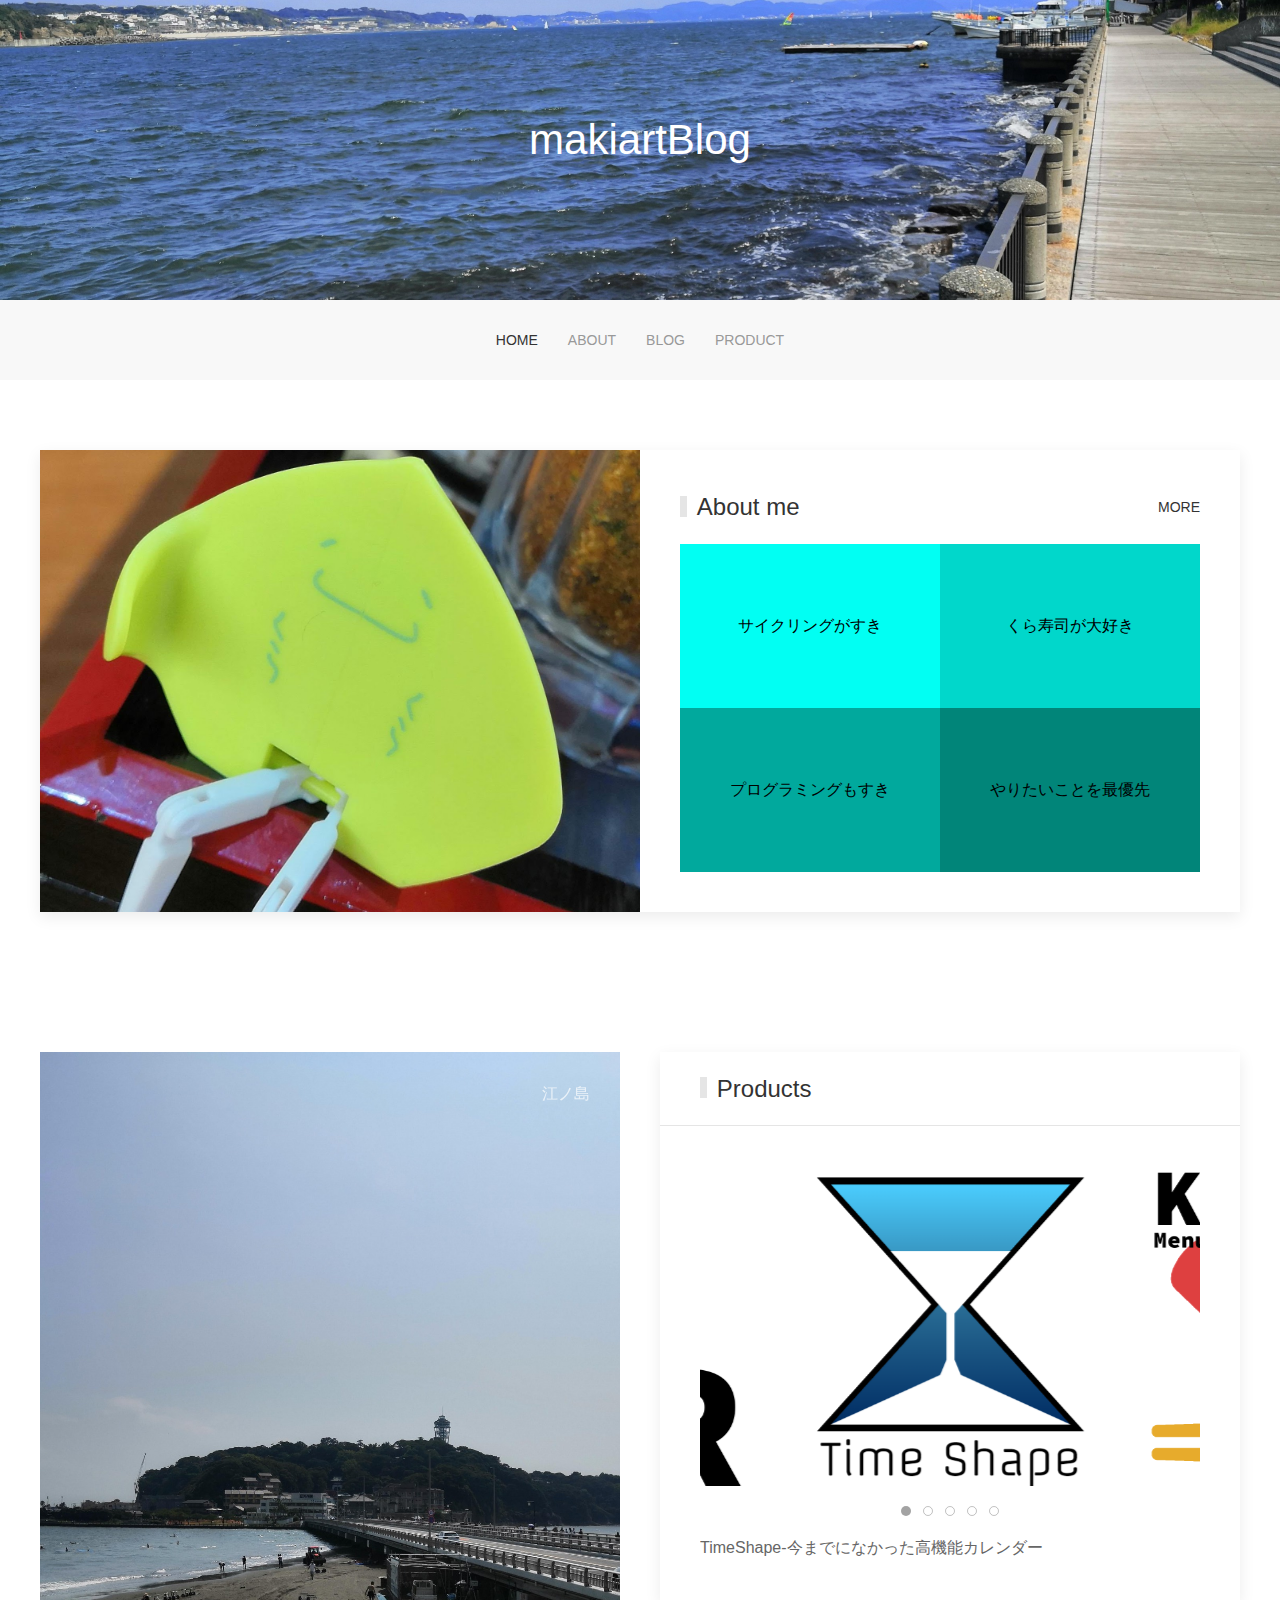
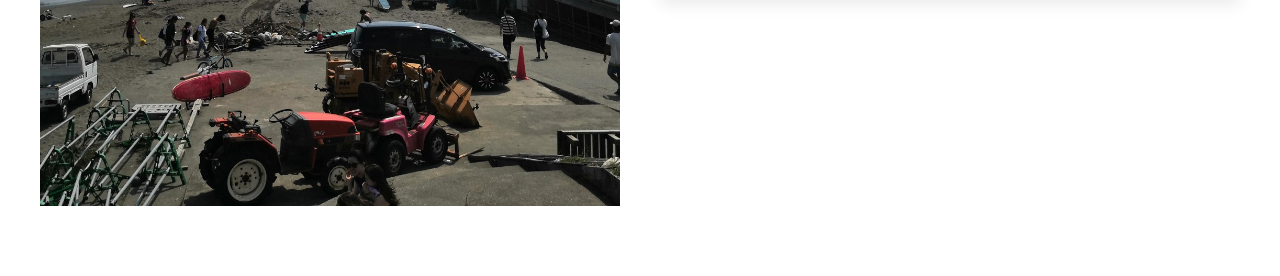
==== index.html @ 3af17baa "fix responsive setting" ====
<!DOCTYPE html>
<html>
<head>
    <title>Title</title>
    <meta charset="utf-8">
    <meta name="viewport" content="width=device-width, initial-scale=1">
    <link rel="stylesheet" href="static/css/uikit.min.css"/>
    <link rel="stylesheet" href="static/css/mycolor.css">
    <script src="static/js/uikit.min.js"></script>
    <script src="static/js/uikit-icons.min.js"></script>
</head>
<body>
<div class="uk-height-medium uk-flex uk-flex-center uk-flex-middle uk-background-cover uk-light" data-src="static/img/background.jpg" height="300px" uk-img>
    <h1>makiartBlog</h1>
</div>
<div class="uk-navbar-container">
    <div class="uk-container">
        <nav class="uk-navbar">
            <div class="uk-navbar-center">
                <ul class="uk-navbar-nav">
                    <li class="uk-active uk-button-text"><a href="#">home</a></li>
                    <li><a class="uk-button-text" href="#">about</a></li>
                    <li><a class="uk-button-text" href="#">blog</a></li>
                    <li><a class="uk-button-text" href="#">product</a></li>
                </ul>
            </div>
        </nav>
    </div>
</div>
<div class="uk-section">
    <div class="uk-container">
        <div class="uk-card uk-card-default uk-grid-collapse uk-child-width-1-2@s uk-margin" uk-grid>
            <div class="uk-card-media-left uk-cover-container">
                <img src="static/img/icon.jpg" alt="" uk-cover>
                <canvas width="600" height="400"></canvas>
            </div>
            <div>
                <div class="uk-card-body">
                    <div class="uk-position-relative">
                        <h3 class="uk-heading-bullet">About me</h3>
                        <a class="uk-button uk-button-text uk-button-small uk-position-center-right">more</a>
                    </div>
                    <div class="uk-child-width-1-2 uk-grid uk-grid-collapse uk-text-center" uk-height-match>
                        <div class="cyan7">
                            <div class="uk-tile">
                                <p>サイクリングがすき</p>
                            </div>
                        </div>
                        <div class="cyan6">
                            <div class="uk-tile">
                                <p>くら寿司が大好き</p>
                            </div>
                        </div>
                        <div class="cyan5">
                            <div class="uk-tile">
                                <p>プログラミングもすき</p>
                            </div>
                        </div>
                        <div class="cyan4">
                            <div class="uk-tile">
                                <p>やりたいことを最優先</p>
                            </div>
                        </div>
                    </div>
                </div>
            </div>
        </div>
    </div>
</div>
<div class="uk-section">
    <div class="uk-container">
        <div class="uk-child-width-1-2@s" uk-grid>
            <div>
                <div class="uk-position-relative uk-visible-toggle uk-light" tabindex="-1" uk-slideshow="ratio: 10:13; animation: fade; autoplay: true; autoplay-interval: 3500">

                    <ul class="uk-slideshow-items">
                        <li>
                            <img src="static/img/record/cycling1.jpg" alt="" uk-cover>
                            <div class="uk-overlay uk-position-top-right">江ノ島</div>
                            <div class="uk-hidden-hover uk-overlay uk-position-bottom">
                                <div class="">
                                    <div class="uk-position-small uk-position-bottom-right">
                                        <a class="uk-button cyan4">一覧</a>
                                        <a class="uk-button cyan5">詳しく見る</a>
                                    </div>
                                </div>
                            </div>
                        </li>
                        <li>
                            <img src="static/img/record/cycling2.jpg" alt="" uk-cover>
                            <div class="uk-overlay uk-position-top-right">相模湖</div>
                            <div class="uk-hidden-hover uk-overlay uk-position-bottom">
                                <div class="">
                                    <div class="uk-position-small uk-position-bottom-right">
                                        <a class="uk-button cyan4">一覧</a>
                                        <a class="uk-button cyan5">詳しく見る</a>
                                    </div>
                                </div>
                            </div>
                        </li>
                        <li>
                            <img src="static/img/record/hokkaido1.jpg" alt="" uk-cover>
                            <div class="uk-overlay uk-position-top-right">北海道</div>
                            <div class="uk-hidden-hover uk-overlay uk-position-bottom">
                                <div class="">
                                    <div class="uk-position-small uk-position-bottom-right">
                                        <a class="uk-button cyan4">一覧</a>
                                        <a class="uk-button cyan5">詳しく見る</a>
                                    </div>
                                </div>
                            </div>
                        </li>
                        <li>
                            <img src="static/img/record/tokushima1.jpg" alt="" uk-cover>
                            <div class="uk-overlay uk-position-top-right">徳島県</div>
                            <div class="uk-hidden-hover uk-overlay uk-position-bottom">
                                <div class="">
                                    <div class="uk-position-small uk-position-bottom-right">
                                        <a class="uk-button cyan4">一覧</a>
                                        <a class="uk-button cyan5">詳しく見る</a>
                                    </div>
                                </div>
                            </div>
                        </li>
                        <li>
                            <img src="static/img/record/osaka1.jpg" alt="" uk-cover>
                            <div class="uk-overlay uk-position-top-right">大阪府</div>
                            <div class="uk-hidden-hover uk-overlay uk-position-bottom">
                                <div class="">
                                    <div class="uk-position-small uk-position-bottom-right">
                                        <a class="uk-button cyan4">一覧</a>
                                        <a class="uk-button cyan5">詳しく見る</a>
                                    </div>
                                </div>
                            </div>
                        </li>
                    </ul>



                    <a class="uk-position-center-left uk-position-small uk-hidden-hover" href="#" uk-slidenav-previous uk-slideshow-item="previous"></a>
                    <a class="uk-position-center-right uk-position-small uk-hidden-hover" href="#" uk-slidenav-next uk-slideshow-item="next"></a>

                </div>
            </div>
            <div>
                <div class="uk-card uk-card-default">
                    <div class="uk-card-header">
                        <h3 class="uk-card-title uk-heading-bullet">Products</h3>
                    </div>
                    <div class="uk-card-body">
                        <div uk-slider="center: true; autoplay: true; autoplay-interval: 2000">

                            <div class="uk-position-relative uk-visible-toggle uk-light" tabindex="-1">

                                <ul class="uk-slider-items uk-grid">
                                    <li class="uk-width-2-3@s">
                                        <div class="uk-card">
                                            <div class="uk-card-media-top">
                                                <img src="static/img/product/timeshape.png" alt="">
                                            </div>
                                        </div>
                                    </li>
                                    <li class="uk-width-2-3@s">
                                        <div class="uk-card">
                                            <div class="uk-card-media-top">
                                                <img src="static/img/product/kura_menu_suggest.png" alt="">
                                            </div>
                                        </div>
                                    </li>
                                    <li class="uk-width-2-3@s">
                                        <div class="uk-card">
                                            <div class="uk-card-media-top">
                                                <img src="static/img/product/lost.jpg" alt="">
                                            </div>
                                        </div>
                                    </li>
                                    <li class="uk-width-2-3@s">
                                        <div class="uk-card">
                                            <div class="uk-card-media-top">
                                                <img src="static/img/product/parse_document.png" alt="">
                                            </div>
                                        </div>
                                    </li>
                                    <li class="uk-width-2-3@s">
                                        <div class="uk-card">
                                            <div class="uk-card-media-top">
                                                <img src="static/img/product/dokodemo_door.png" alt="">
                                            </div>
                                        </div>
                                    </li>
                                </ul>

                                <a class="uk-position-center-left uk-position-small uk-hidden-hover" href="#" uk-slidenav-previous uk-slider-item="previous"></a>
                                <a class="uk-position-center-right uk-position-small uk-hidden-hover" href="#" uk-slidenav-next uk-slider-item="next"></a>

                            </div>

                            <ul class="uk-slider-nav uk-dotnav uk-flex-center uk-margin"></ul>
                            <ul class="uk-switcher">
                                <li uk-slider-item="0">TimeShape-今までになかった高機能カレンダー</li>
                                <li uk-slider-item="1">くら寿司メニューガチャ</li>
                                <li uk-slider-item="2">LOST駅案内システム-画像による位置情報特定</li>
                                <li uk-slider-item="3">書類解析-表の認識、CloudVisionを利用したOCR&タイトル判別等</li>
                                <li uk-slider-item="4">360度映像でどこでもドアを再現</li>
                            </ul>

                        </div>
                    </div>
                </div>
            </div>
        </div>
    </div>
</div>
</body>
</html>
---- static/css/mycolor.css ----
.cyan1 {
    background: #011f17;
}

.cyan2 {
    background: #01362b;
}

.cyan3 {
    background: #015b4f;
}

.cyan4 {
    background: #018579;
}

.cyan5 {
    background: #01a99d;
}

.cyan6 {
    background: #01d7cb;
}

.cyan7 {
    background: #01fff3;
}

.cyan4, .cyan5, .cyan6, .cyan7 {
    color: black;
}

.black1 {
    background: #252525;
}

.black2 {
    background: #414141;
}

.black1, .black2 {
    color: azure;
}
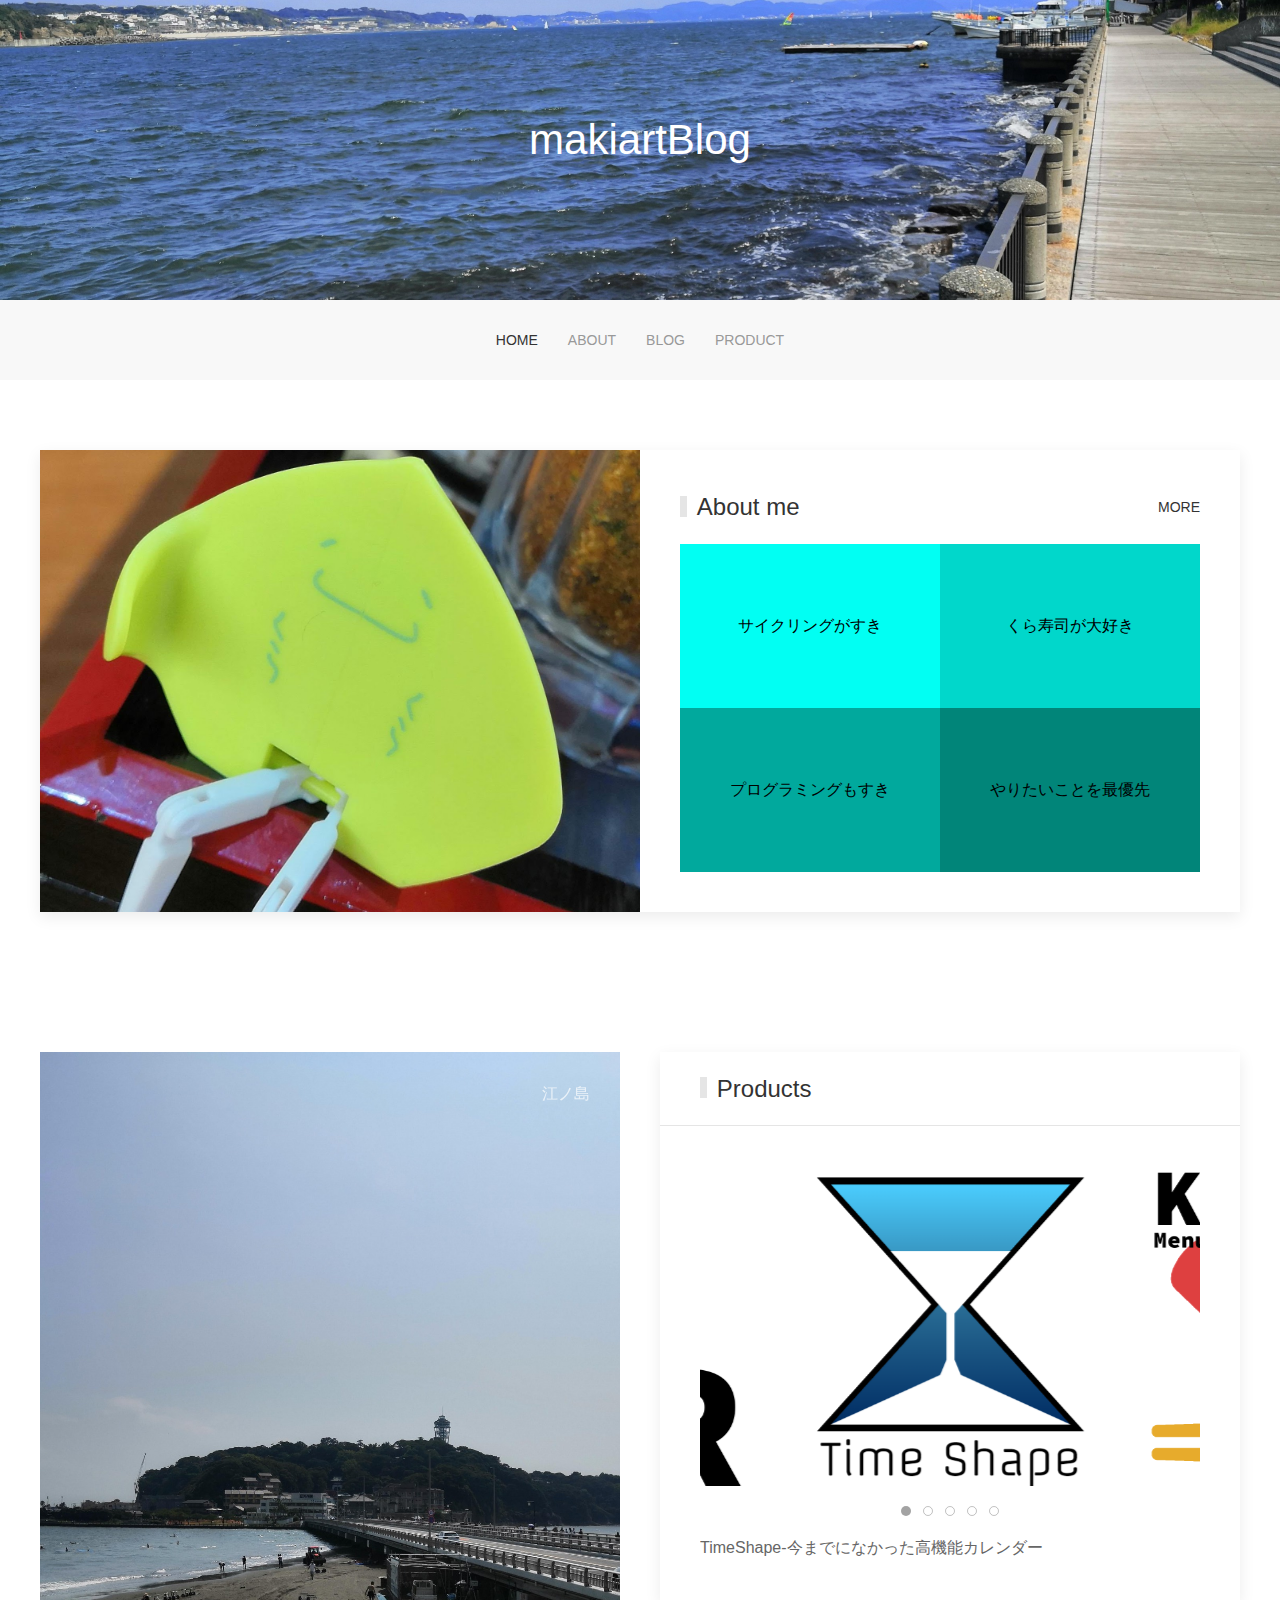
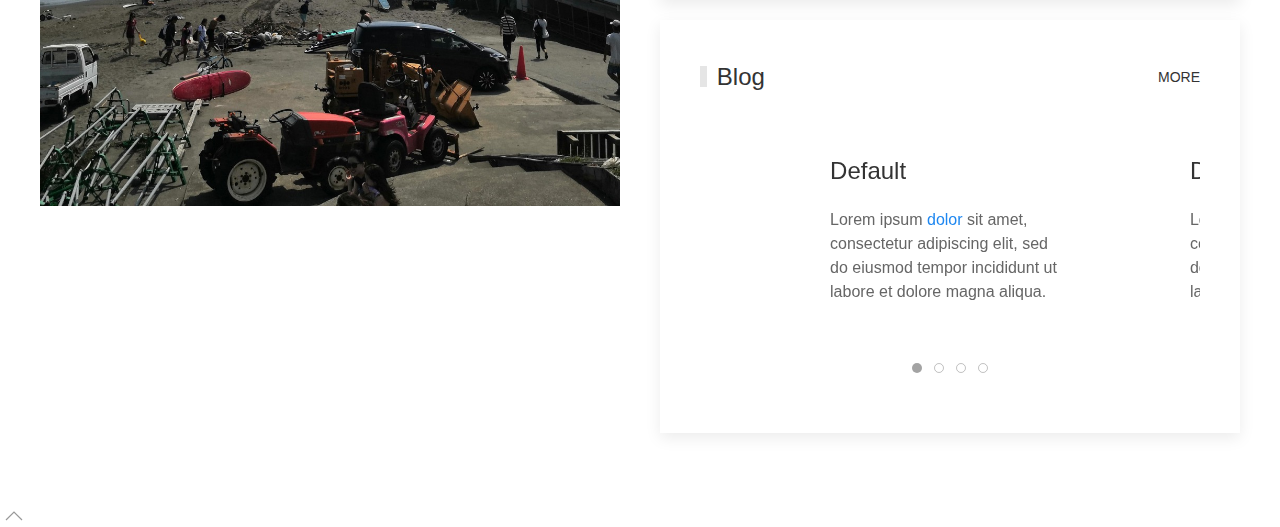
==== commit a1943d2f: "update ui" ====
--- a/index.html
+++ b/index.html
@@ -1,11 +1,22 @@
 <!DOCTYPE html>
 <html>
 <head>
-    <title>Title</title>
+    <title>makiart blog</title>
+    <meta name="description" content="とある高専生のブログ　プログラミング、旅、ガジェット..." />
+    <meta property="og:title" content="マキアートのブログ">
+    <meta property="og:description" content="とある高専生のブログ　プログラミング、旅、ガジェット...">
+    <meta property="og:type" content="website">
+    <meta property="og:url" content="https://blog.makiart.dev/">
+    <meta name="twitter:card" content="summary" />
+    <meta name="og:image" content="https://blog.makiart.dev/static/img/blogicon.png">
+    <meta name="twitter:site" content="@maki_maki_art" />
+    <meta name="twitter:player" content="@maki_maki_art" />
     <meta charset="utf-8">
     <meta name="viewport" content="width=device-width, initial-scale=1">
     <link rel="stylesheet" href="static/css/uikit.min.css"/>
     <link rel="stylesheet" href="static/css/mycolor.css">
+    <link rel="stylesheet" href="static/css/phone_ui.css">
+    <link rel="icon" href="static/img/blogicon.ico">
     <script src="static/js/uikit.min.js"></script>
     <script src="static/js/uikit-icons.min.js"></script>
 </head>
@@ -13,18 +24,20 @@
 <div class="uk-height-medium uk-flex uk-flex-center uk-flex-middle uk-background-cover uk-light" data-src="static/img/background.jpg" height="300px" uk-img>
     <h1>makiartBlog</h1>
 </div>
-<div class="uk-navbar-container">
-    <div class="uk-container">
-        <nav class="uk-navbar">
-            <div class="uk-navbar-center">
-                <ul class="uk-navbar-nav">
-                    <li class="uk-active uk-button-text"><a href="#">home</a></li>
-                    <li><a class="uk-button-text" href="#">about</a></li>
-                    <li><a class="uk-button-text" href="#">blog</a></li>
-                    <li><a class="uk-button-text" href="#">product</a></li>
-                </ul>
-            </div>
-        </nav>
+<div uk-sticky="sel-target: .uk-navbar-container; cls-active: uk-navbar-sticky">
+    <div class="uk-navbar-container">
+        <div class="uk-container">
+            <nav class="uk-navbar">
+                <div class="uk-navbar-center">
+                    <ul class="uk-navbar-nav">
+                        <li class="uk-active uk-button-text"><a href="/">home</a></li>
+                        <li><a class="uk-button-text" href="about.html">about</a></li>
+                        <li><a class="uk-button-text" href="#">blog</a></li>
+                        <li><a class="uk-button-text" href="#">product</a></li>
+                    </ul>
+                </div>
+            </nav>
+        </div>
     </div>
 </div>
 <div class="uk-section">
@@ -38,7 +51,7 @@
                 <div class="uk-card-body">
                     <div class="uk-position-relative">
                         <h3 class="uk-heading-bullet">About me</h3>
-                        <a class="uk-button uk-button-text uk-button-small uk-position-center-right">more</a>
+                        <a href="about.html" class="uk-button uk-button-text uk-button-small uk-position-center-right">more</a>
                     </div>
                     <div class="uk-child-width-1-2 uk-grid uk-grid-collapse uk-text-center" uk-height-match>
                         <div class="cyan7">
@@ -80,7 +93,7 @@
                             <div class="uk-hidden-hover uk-overlay uk-position-bottom">
                                 <div class="">
                                     <div class="uk-position-small uk-position-bottom-right">
-                                        <a class="uk-button cyan4">一覧</a>
+                                        <a class="uk-button cyan4">ブログ一覧</a>
                                         <a class="uk-button cyan5">詳しく見る</a>
                                     </div>
                                 </div>
@@ -92,7 +105,7 @@
                             <div class="uk-hidden-hover uk-overlay uk-position-bottom">
                                 <div class="">
                                     <div class="uk-position-small uk-position-bottom-right">
-                                        <a class="uk-button cyan4">一覧</a>
+                                        <a class="uk-button cyan4">ブログ一覧</a>
                                         <a class="uk-button cyan5">詳しく見る</a>
                                     </div>
                                 </div>
@@ -104,7 +117,7 @@
                             <div class="uk-hidden-hover uk-overlay uk-position-bottom">
                                 <div class="">
                                     <div class="uk-position-small uk-position-bottom-right">
-                                        <a class="uk-button cyan4">一覧</a>
+                                        <a class="uk-button cyan4">ブログ一覧</a>
                                         <a class="uk-button cyan5">詳しく見る</a>
                                     </div>
                                 </div>
@@ -116,7 +129,7 @@
                             <div class="uk-hidden-hover uk-overlay uk-position-bottom">
                                 <div class="">
                                     <div class="uk-position-small uk-position-bottom-right">
-                                        <a class="uk-button cyan4">一覧</a>
+                                        <a class="uk-button cyan4">ブログ一覧</a>
                                         <a class="uk-button cyan5">詳しく見る</a>
                                     </div>
                                 </div>
@@ -128,7 +141,7 @@
                             <div class="uk-hidden-hover uk-overlay uk-position-bottom">
                                 <div class="">
                                     <div class="uk-position-small uk-position-bottom-right">
-                                        <a class="uk-button cyan4">一覧</a>
+                                        <a class="uk-button cyan4">ブログ一覧</a>
                                         <a class="uk-button cyan5">詳しく見る</a>
                                     </div>
                                 </div>
@@ -208,9 +221,69 @@
                         </div>
                     </div>
                 </div>
+                <div class="uk-card uk-card-default uk-margin-top">
+                    <div class="uk-card-body">
+                        <div class=" uk-position-relative">
+                            <h3 class="uk-card-title uk-heading-bullet">Blog</h3>
+                            <a href="#" class="uk-button uk-button-text uk-button-small uk-position-center-right">more</a>
+                        </div>
+                        <div uk-slider="center: true; autoplay: true; autoplay-interval: 2000">
+
+                            <div class="uk-position-relative uk-visible-toggle" tabindex="-1">
+
+                                <ul class="uk-slider-items uk-grid">
+                                    <li class="uk-width-2-3@s">
+                                        <div>
+                                            <div class="uk-card uk-card-body">
+                                                <h3 class="uk-card-title">Default</h3>
+                                                <p>Lorem ipsum <a href="#">dolor</a> sit amet, consectetur adipiscing elit, sed do eiusmod tempor incididunt ut labore et dolore magna aliqua.</p>
+                                            </div>
+                                        </div>
+                                    </li>
+                                    <li class="uk-width-2-3@s">
+                                        <div>
+                                            <div class="uk-card uk-card-body">
+                                                <h3 class="uk-card-title">Default</h3>
+                                                <p>Lorem ipsum <a href="#">dolor</a> sit amet, consectetur adipiscing elit, sed do eiusmod tempor incididunt ut labore et dolore magna aliqua.</p>
+                                            </div>
+                                        </div>
+                                    </li>
+                                    <li class="uk-width-2-3@s">
+                                        <div>
+                                            <div class="uk-card uk-card-body">
+                                                <h3 class="uk-card-title">Default</h3>
+                                                <p>Lorem ipsum <a href="#">dolor</a> sit amet, consectetur adipiscing elit, sed do eiusmod tempor incididunt ut labore et dolore magna aliqua.</p>
+                                            </div>
+                                        </div>
+                                    </li>
+                                    <li class="uk-width-2-3@s">
+                                        <div>
+                                            <div class="uk-card uk-card-body">
+                                                <h3 class="uk-card-title">Default</h3>
+                                                <p>Lorem ipsum <a href="#">dolor</a> sit amet, consectetur adipiscing elit, sed do eiusmod tempor incididunt ut labore et dolore magna aliqua.</p>
+                                            </div>
+                                        </div>
+                                    </li>
+                                </ul>
+
+                                <a class="uk-position-center-left uk-position-small uk-hidden-hover" href="#" uk-slidenav-previous uk-slider-item="previous"></a>
+                                <a class="uk-position-center-right uk-position-small uk-hidden-hover" href="#" uk-slidenav-next uk-slider-item="next"></a>
+
+                            </div>
+                            <ul class="uk-slider-nav uk-dotnav uk-flex-center uk-margin"></ul>
+
+                        </div>
+                    </div>
+                </div>
+            </div>
+            <div>
+
             </div>
         </div>
     </div>
 </div>
+<div class="float">
+    <a class="" href="#" uk-totop uk-scroll></a>
+</div>
 </body>
 </html>
--- a/static/css/phone_ui.css
+++ b/static/css/phone_ui.css
@@ -0,0 +1,15 @@
+@media (max-width: 48em) {
+
+    .float {
+        position: fixed;
+        right: 20px;
+        bottom: 20px;
+        background: rgba(1,169,157,0.67);
+        width: 40px;
+        height: 40px;
+        border-radius: 50%;
+        line-height: 38px;
+        text-align: center;
+    }
+
+}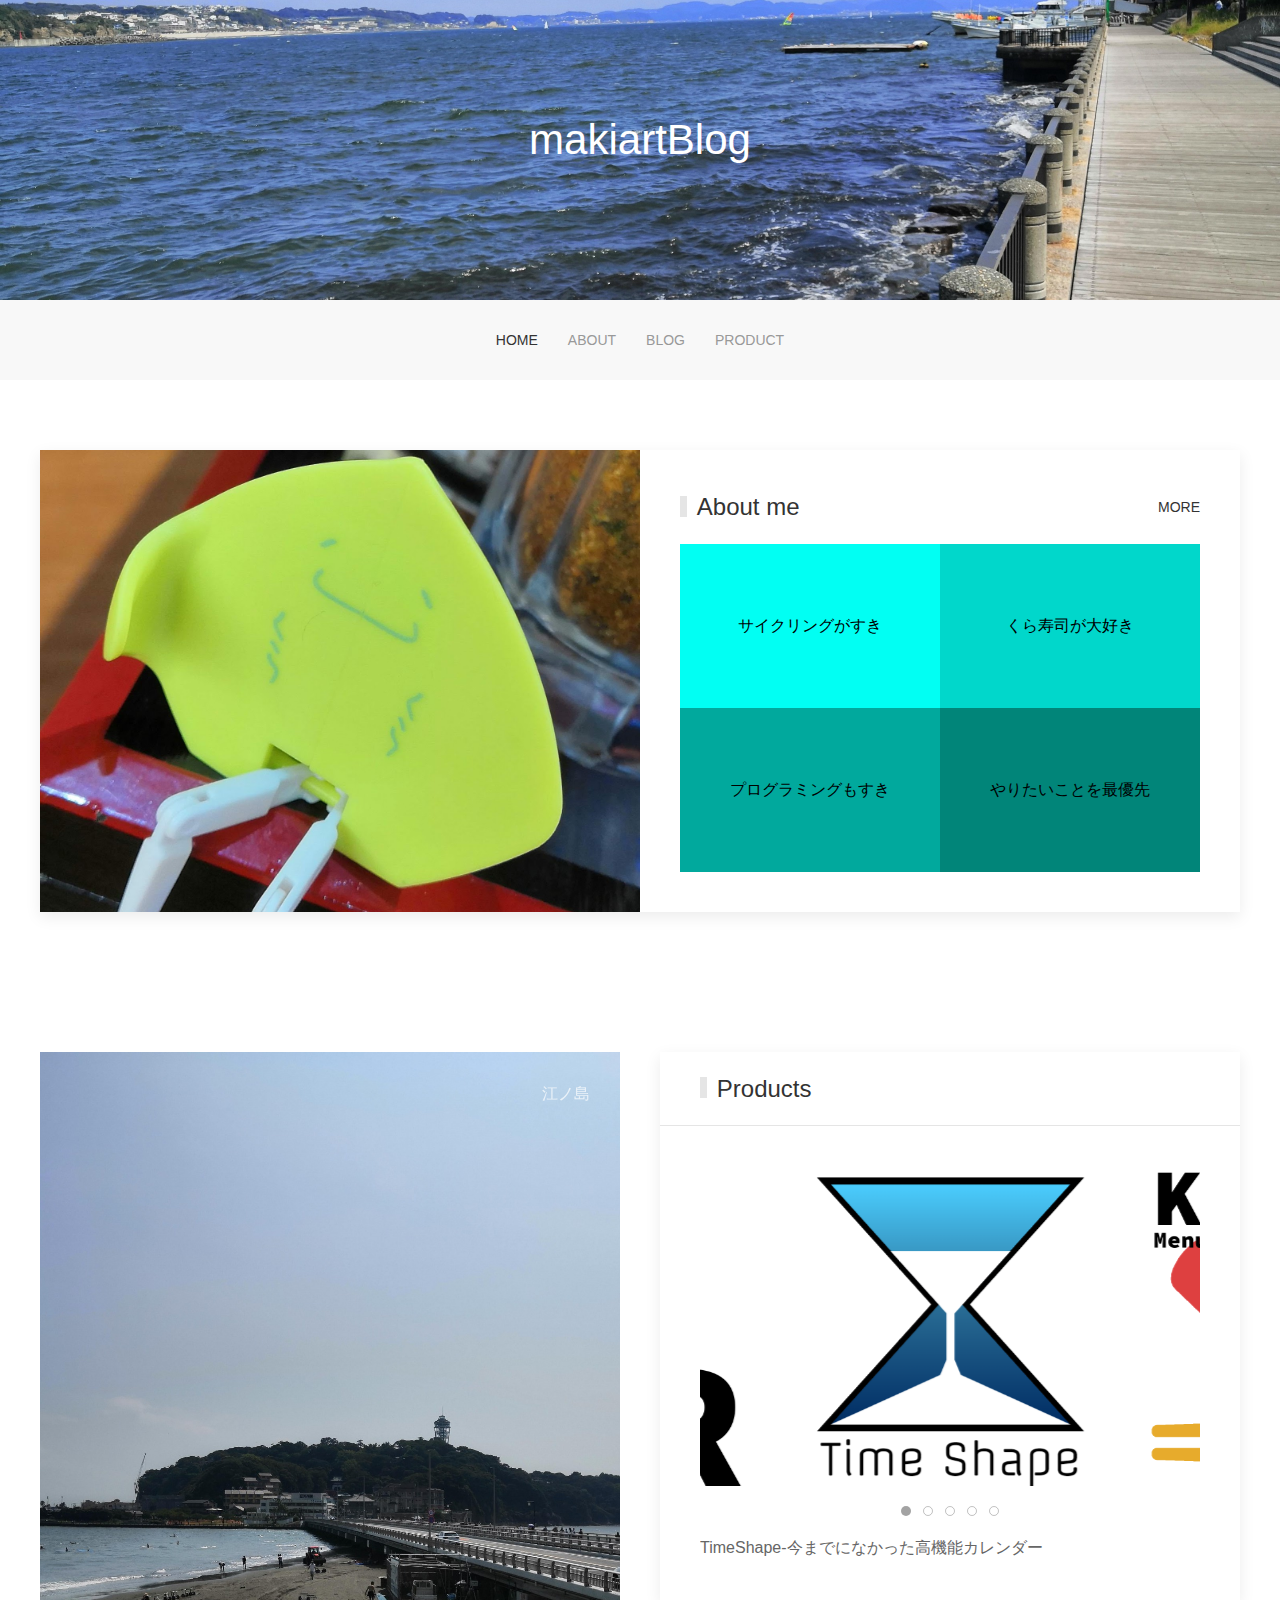
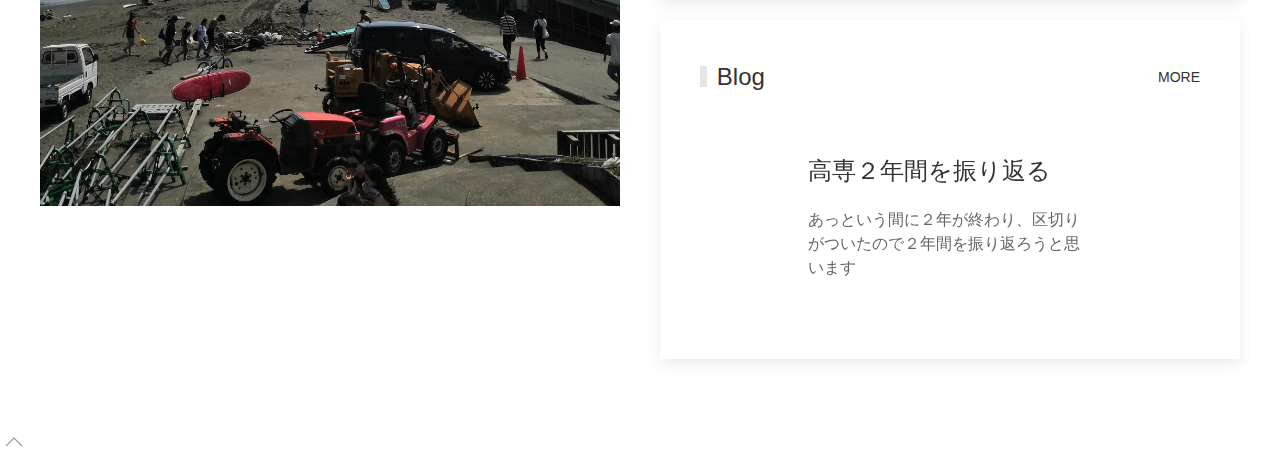
==== commit d6764739: "add blog title" ====
--- a/index.html
+++ b/index.html
@@ -232,35 +232,11 @@
                             <div class="uk-position-relative uk-visible-toggle" tabindex="-1">
 
                                 <ul class="uk-slider-items uk-grid">
-                                    <li class="uk-width-2-3@s">
+                                    <li class="uk-width-3-4@s">
                                         <div>
                                             <div class="uk-card uk-card-body">
-                                                <h3 class="uk-card-title">Default</h3>
-                                                <p>Lorem ipsum <a href="#">dolor</a> sit amet, consectetur adipiscing elit, sed do eiusmod tempor incididunt ut labore et dolore magna aliqua.</p>
-                                            </div>
-                                        </div>
-                                    </li>
-                                    <li class="uk-width-2-3@s">
-                                        <div>
-                                            <div class="uk-card uk-card-body">
-                                                <h3 class="uk-card-title">Default</h3>
-                                                <p>Lorem ipsum <a href="#">dolor</a> sit amet, consectetur adipiscing elit, sed do eiusmod tempor incididunt ut labore et dolore magna aliqua.</p>
-                                            </div>
-                                        </div>
-                                    </li>
-                                    <li class="uk-width-2-3@s">
-                                        <div>
-                                            <div class="uk-card uk-card-body">
-                                                <h3 class="uk-card-title">Default</h3>
-                                                <p>Lorem ipsum <a href="#">dolor</a> sit amet, consectetur adipiscing elit, sed do eiusmod tempor incididunt ut labore et dolore magna aliqua.</p>
-                                            </div>
-                                        </div>
-                                    </li>
-                                    <li class="uk-width-2-3@s">
-                                        <div>
-                                            <div class="uk-card uk-card-body">
-                                                <h3 class="uk-card-title">Default</h3>
-                                                <p>Lorem ipsum <a href="#">dolor</a> sit amet, consectetur adipiscing elit, sed do eiusmod tempor incididunt ut labore et dolore magna aliqua.</p>
+                                                <h3 class="uk-card-title">高専２年間を振り返る</h3>
+                                                <p>あっという間に２年が終わり、区切りがついたので２年間を振り返ろうと思います</p>
                                             </div>
                                         </div>
                                     </li>
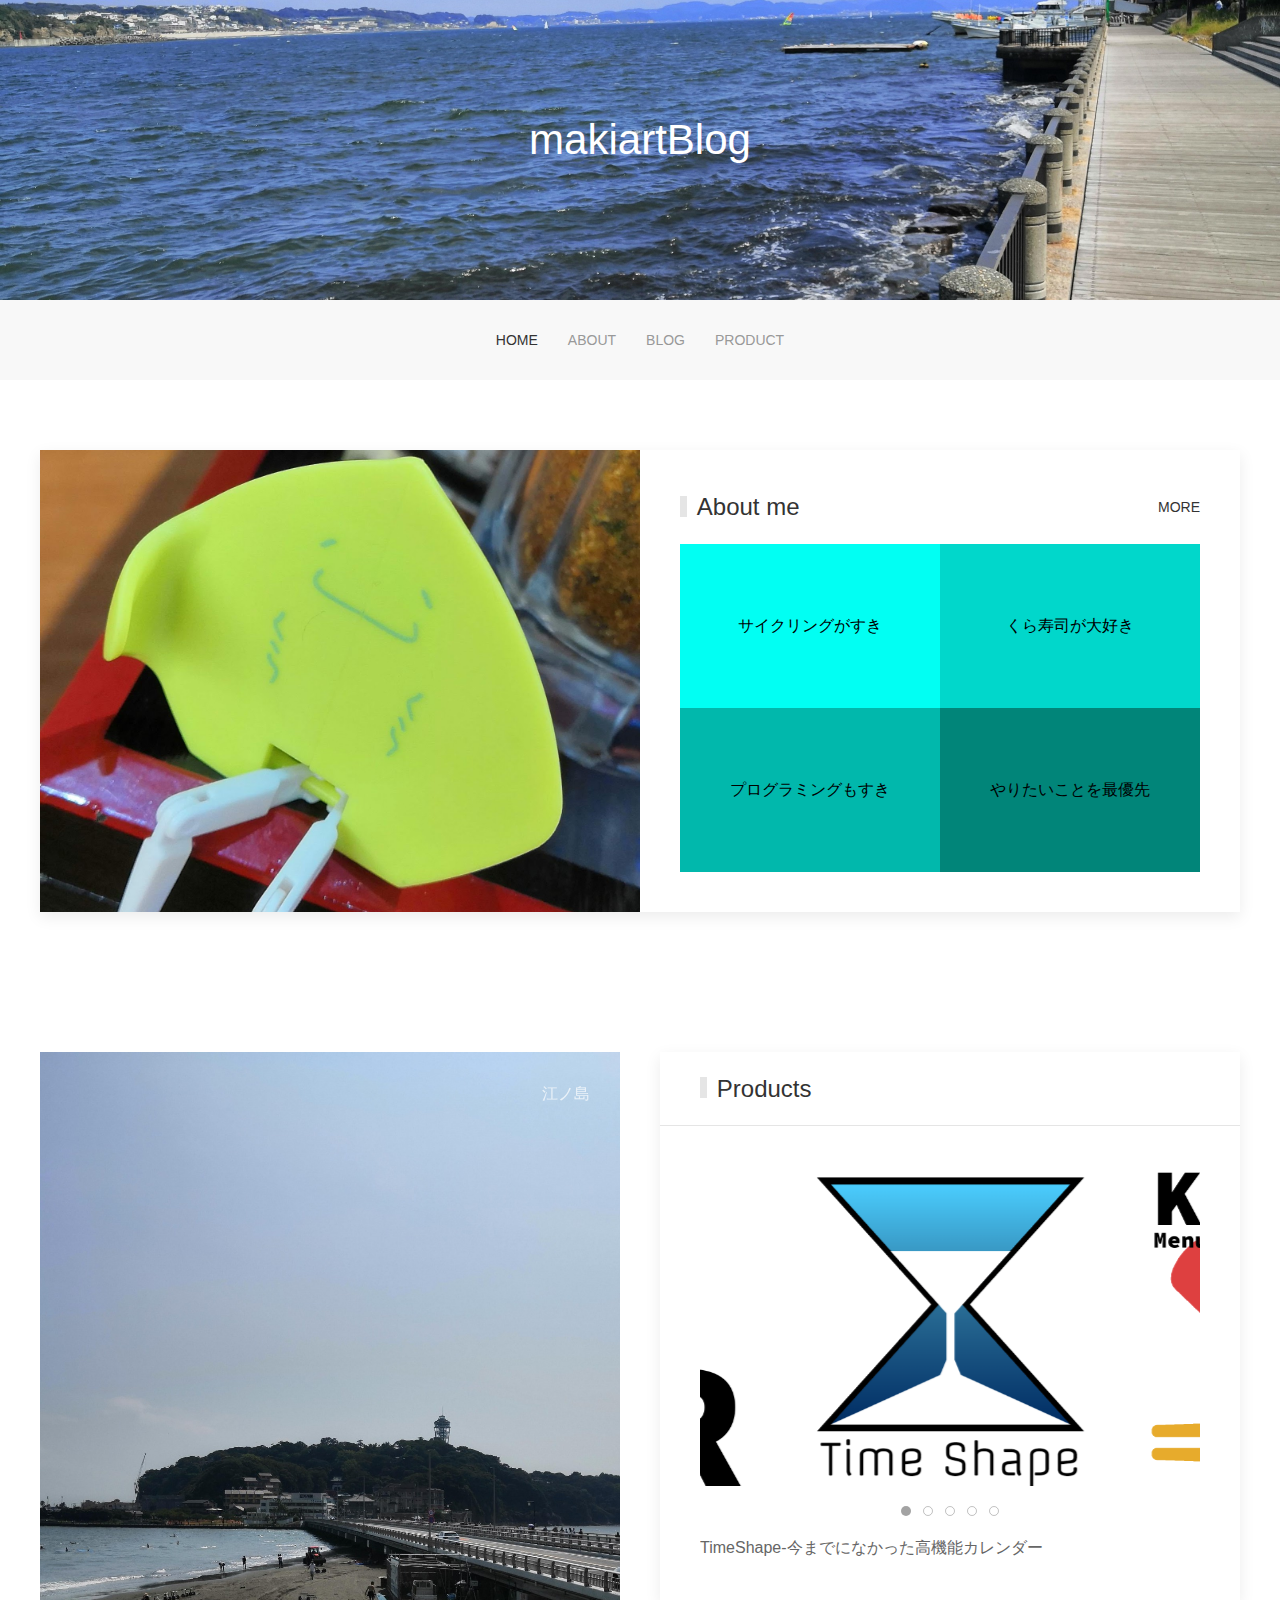
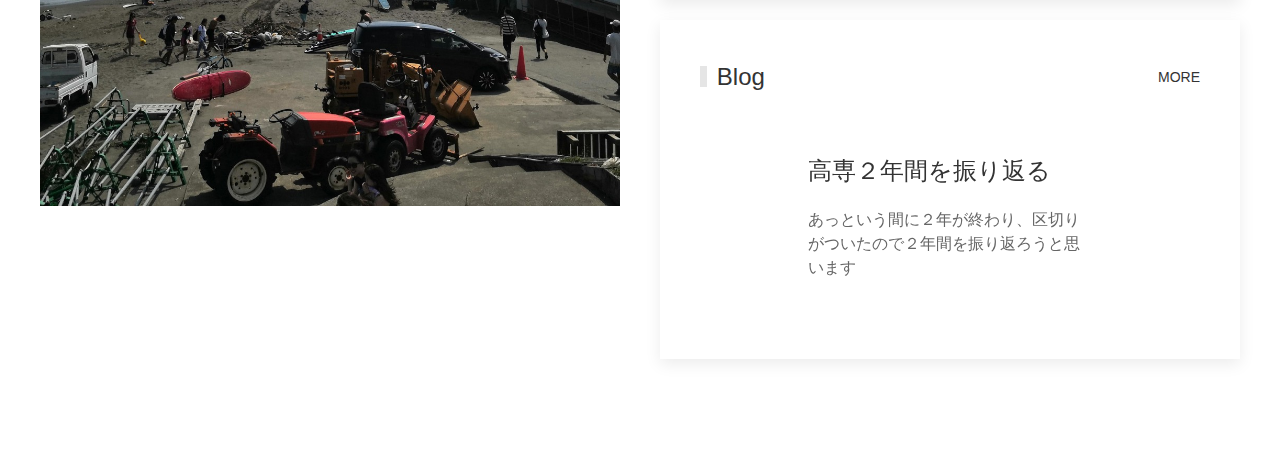
==== commit 0cee1280: "add blog index view" ====
--- a/index.html
+++ b/index.html
@@ -1,5 +1,5 @@
 <!DOCTYPE html>
-<html>
+<html lang="ja">
 <head>
     <title>makiart blog</title>
     <meta name="description" content="とある高専生のブログ　プログラミング、旅、ガジェット..." />
@@ -225,7 +225,7 @@
                     <div class="uk-card-body">
                         <div class=" uk-position-relative">
                             <h3 class="uk-card-title uk-heading-bullet">Blog</h3>
-                            <a href="#" class="uk-button uk-button-text uk-button-small uk-position-center-right">more</a>
+                            <a href="blog/blog_index.html" class="uk-button uk-button-text uk-button-small uk-position-center-right">more</a>
                         </div>
                         <div uk-slider="center: true; autoplay: true; autoplay-interval: 2000">
 
--- a/static/css/mycolor.css
+++ b/static/css/mycolor.css
@@ -15,7 +15,7 @@
 }
 
 .cyan5 {
-    background: #01a99d;
+    background: #01b8ac;
 }
 
 .cyan6 {
--- a/static/css/phone_ui.css
+++ b/static/css/phone_ui.css
@@ -1,7 +1,12 @@
+.float {
+    opacity: 0;
+}
+
 @media (max-width: 48em) {
 
     .float {
         position: fixed;
+        opacity: 1;
         right: 20px;
         bottom: 20px;
         background: rgba(1,169,157,0.67);
@@ -10,6 +15,7 @@
         border-radius: 50%;
         line-height: 38px;
         text-align: center;
+        z-index: 1000;
     }
 
 }